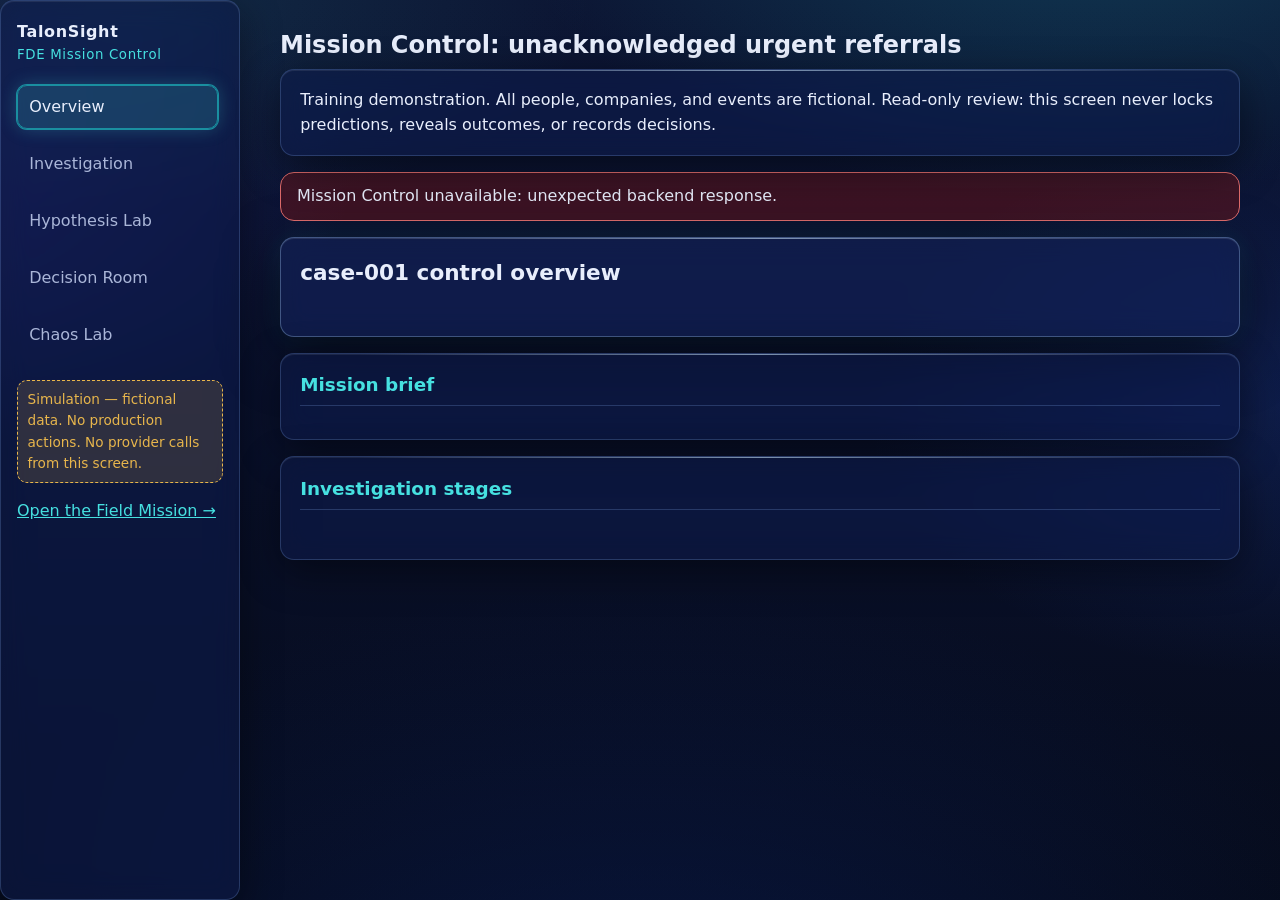
==== frontend/control.html @ 3d10b16f "Checkpoint: FDE Mission Control through MC-009.1" ====
<!DOCTYPE html>
<html lang="en">
<head>
<meta charset="utf-8">
<meta name="viewport" content="width=device-width, initial-scale=1">
<title>FDE Mission Control — case-001 (fictional training demonstration)</title>
<link rel="stylesheet" href="mission.css">
<link rel="stylesheet" href="control.css">
</head>
<body>
<div class="app">
  <aside class="side glass" aria-label="Mission Control navigation">
    <div class="brand">TalonSight <small>FDE Mission Control</small></div>
    <nav aria-label="Mission Control views">
      <button data-view="view-overview" aria-current="true">Overview</button>
      <button data-view="view-investigation" aria-current="false">Investigation</button>
      <button data-view="view-hypothesis" aria-current="false">Hypothesis Lab</button>
      <button data-view="view-decision" aria-current="false">Decision Room</button>
      <button data-view="view-chaos" aria-current="false">Chaos Lab</button>
    </nav>
    <div class="simflag">Simulation — fictional data. No production actions. No provider calls from this screen.</div>
    <p><a id="fieldLink" class="field-link" href="mission.html">Open the Field Mission →</a></p>
  </aside>

  <div class="main">
    <nav class="topnav glass" aria-label="Mission Control views (compact)">
      <button data-view="view-overview" aria-current="true">Overview</button>
      <button data-view="view-investigation" aria-current="false">Investigation</button>
      <button data-view="view-hypothesis" aria-current="false">Hypothesis Lab</button>
      <button data-view="view-decision" aria-current="false">Decision Room</button>
      <button data-view="view-chaos" aria-current="false">Chaos Lab</button>
    </nav>

    <h1>Mission Control: unacknowledged urgent referrals</h1>
    <div class="glass panel" id="notice">Training demonstration. All people, companies, and events are fictional. Read-only review: this screen never locks predictions, reveals outcomes, or records decisions.</div>
    <div id="error" role="alert"></div>

    <section class="mcview active" id="view-overview" aria-label="Mission Control overview">
      <div class="glass panel lifted">
        <div class="statusline"><span class="mission-name">case-001 control overview</span><span id="mcStatus"></span></div>
        <div class="hero" id="mcHero"></div>
      </div>
      <div class="glass panel">
        <h2>Mission brief</h2>
        <div class="prose" id="mcBrief"></div>
      </div>
      <div class="glass panel">
        <h2>Investigation stages</h2>
        <ol class="steps" id="mcSteps"></ol>
      </div>
    </section>

    <section class="mcview" id="view-investigation" aria-label="Investigation context">
      <div class="glass panel">
        <h2>Investigation summary</h2>
        <div class="hero" id="mcSummary"></div>
      </div>
      <div class="glass panel">
        <h2>Investigation map</h2>
        <div role="tablist" aria-label="Map views">
          <button data-gtab="evidence" aria-pressed="true">Evidence map</button>
          <button data-gtab="illustrative" aria-pressed="false">Illustrative workflow</button>
        </div>
        <div id="gtabEvidence">
          <svg id="mcGraph" viewBox="0 0 660 420" role="group" aria-label="Evidence-backed relationship map"></svg>
          <div class="refs">Solid cyan = verified source or derivation · dashed gold = reported stakeholder assertion · dotted violet = hypothesized relevance. No arrowheads, no causal claims: relevance is not causation. Unresolved questions appear in the ledger only and are never drawn as relationships.</div>
        </div>
        <div id="gtabIllustrative" style="display:none">
          <div class="card illust-banner"><strong>Illustrative workflow — not verified system topology.</strong> Teaching diagram with fictional components; its connections are not evidence and prove nothing about delivery or acknowledgment.</div>
          <svg id="mcIllust" viewBox="0 0 640 160" role="img" aria-label="Illustrative workflow diagram"></svg>
        </div>
      </div>
      <div class="mc-split">
        <div class="glass panel">
          <h2>Evidence ledger</h2>
          <div id="mcLoading">Loading backend evidence…</div>
          <label>Search evidence: <input id="mcSearch" type="search" placeholder="filter by title or description"></label>
          <div id="mcFilters" role="group" aria-label="Filter by classification"></div>
          <ul id="mcList"></ul>
        </div>
        <div class="glass panel lifted" aria-live="polite">
          <h2>Context inspector</h2>
          <div id="mcInspector"><p>Select an evidence item to inspect its source, classification, and provenance.</p></div>
        </div>
      </div>
    </section>

    <section class="mcview" id="view-hypothesis" aria-label="Hypothesis Lab">
      <div class="glass panel">
        <h2>Hypothesis Lab (read-only)</h2>
        <div class="prose">The two competing explanations, side by side with the evidence relevant to each. Nothing here locks predictions, reveals outcomes, or records decisions.</div>
        <p><a class="field-link" href="mission.html">Perform authorized actions in the Field Mission →</a></p>
      </div>
      <div id="mcLab"></div>
      <div class="glass panel">
        <h2>Shared open questions</h2>
        <div id="mcLabQuestions"></div>
      </div>
      <div class="glass panel">
        <h2>Diagnostic status</h2>
        <div id="mcLabStatus"></div>
      </div>
    </section>

    <section class="mcview" id="view-decision" aria-label="Decision Room">
      <div class="glass panel">
        <h2>Decision Room</h2>
        <div class="prose" id="mcDecisionContext"></div>
      </div>
      <div class="status-grid" id="mcDecisionCards"></div>
      <div class="glass panel warn">
        <strong>Recommendation is not authorization.</strong>
        <span>Approval records a human decision on the exact proposal version. Nothing here deploys, executes, or claims remediation.</span>
      </div>
      <div class="glass panel">
        <h2>Proposal under review</h2>
        <div id="mcProposal"></div>
      </div>
      <div class="glass panel">
        <h2>Verification plan</h2>
        <div id="mcVerify"></div>
      </div>
      <div class="glass panel">
        <h2>Human review</h2>
        <div id="mcHumanReview"></div>
        <p><a class="field-link" href="mission.html">Open the Field Mission to approve, reject, defer, or report →</a></p>
      </div>
      <div class="glass panel">
        <h2>Investigation receipt</h2>
        <div class="prose">
          <p><strong>No verified receipt linkage for this Field Mission.</strong></p>
          <p>Private investigation receipts exist offline, but none can be claimed as this mission's receipt. Stored receipts carry only the case identifier (case-001) — no mission, experiment, prediction, or assessment identifier — so sharing case-001 does not establish a receipt-to-mission relationship. This browser interface also has no read-only receipt endpoint (none is authorized under the current scope), so no receipt can be retrieved or integrity-checked here: receipt verification is unavailable through this interface.</p>
          <p>A linked receipt would report five independent facts separately — stored, integrity-checked, adjudicated, authorized, executed — and a stored hash alone would prove only that a stored file is unchanged, not that its investigation was accurate, independently validated, or causally correct. Pending adjudication stays pending.</p>
          <p>Future integration needs: record the mission and prediction identifiers in new receipts, plus a scoped read-only endpoint serving only the linked receipt. Stored receipts remain reviewable through the existing offline receipt command; authorized mission actions stay in the Field Mission.</p>
        </div>
        <p><a class="field-link" href="mission.html">Open the Field Mission →</a>
        <a class="field-link" href="investigate.html">Open the AI Investigation Workspace →</a></p>
      </div>
    </section>

    <section class="mcview" id="view-chaos" aria-label="Chaos Lab">
      <div class="glass panel">
        <h2>Chaos Lab (synthetic demonstration)</h2>
        <div class="prose">Fictional failure scenarios for exploring what would be detectable and what evidence recovery would require. Nothing here executes, measures, or verifies anything.</div>
        <div class="ctabs" role="tablist" aria-label="Chaos Lab sections">
          <button data-ctab="scenario" aria-pressed="true">Scenario</button>
          <button data-ctab="results" aria-pressed="false">Simulation Results</button>
          <button data-ctab="evaluation" aria-pressed="false">Chaos Crew Evaluation</button>
          <button data-ctab="recovery" aria-pressed="false">Recovery Verification</button>
        </div>
      </div>
      <div id="ctabScenario">
        <div class="glass panel">
          <h2>System under test</h2>
          <svg id="mcChaosFlow" viewBox="0 0 660 160" role="img" aria-label="Illustrative fictional workflow"></svg>
          <div class="refs">Illustrative workflow — not verified system topology. Fictional components; connections prove nothing.</div>
        </div>
        <div class="chaos-grid">
          <div class="glass panel">
            <h2>Scenario catalog</h2>
            <div id="mcScenarioList"></div>
          </div>
          <div class="glass panel lifted" aria-live="polite">
            <h2>Experiment preview</h2>
            <div id="mcScenarioDetail"><p>Select a scenario to preview its hypothesized failure, test, and falsification conditions.</p></div>
          </div>
        </div>
        <div class="glass panel">
          <h2>Results</h2>
          <div id="mcChaosResults"><p><span class="tag">Not run</span> No verified results. Recovery not established.</p></div>
        </div>
      </div>
      <div id="ctabResults" hidden>
        <div class="glass panel">
          <h2>Simulation Results (previously generated)</h2>
          <div class="prose">Offline synthetic simulations — previously generated results. Viewing these never executes a simulation.</div>
          <div id="mcResultSummary"><p class="refs">Open this tab to load the summary.</p></div>
        </div>
      </div>
      <div id="ctabEvaluation" hidden>
        <div class="glass panel">
          <h2>Chaos Crew Evaluation (previously generated)</h2>
          <div class="prose">Offline synthetic evaluation — previously generated report.</div>
          <div id="mcEvalReport"><p class="refs">Open this tab to load the report.</p></div>
        </div>
      </div>
      <div id="ctabRecovery" hidden>
        <div class="glass panel">
          <h2>Recovery Verification (previously generated)</h2>
          <div class="prose">Offline synthetic recovery records. Verified here means only: the specified synthetic repair passed its defined post-repair checks — never production recovery.</div>
          <div id="mcRecoveryRecords"><p class="refs">Open this tab to load the records.</p></div>
        </div>
      </div>
    </section>
  </div>
</div>
<script src="control.js"></script>
</body>
</html>
---- frontend/mission.css ----
/* FDE Command Center — Liquid Glass design system (Task 009.3).
   Native CSS only: no frameworks, no runtime dependencies.
   All investigation content keeps the plain class hooks the mission
   renderer uses (.card, .tag, .refs); this sheet only presents them. */

:root {
  --navy-950: #060b1a;
  --navy-900: #0a1230;
  --navy-800: #101c4a;
  --ink: #e8eefc;
  --ink-dim: #aab6d8;
  --cyan: #46e0e0;
  --cyan-deep: #1a8fa0;
  --teal-glow: rgba(70, 224, 224, 0.16);
  --gold: #e8b64c;
  --gold-glow: rgba(232, 182, 76, 0.16);
  --glass: rgba(16, 28, 74, 0.55);
  --glass-strong: rgba(10, 18, 48, 0.78);
  --stroke: rgba(140, 180, 255, 0.22);
  --radius: 14px;
  --gap: 1rem;
  --font: system-ui, -apple-system, "Segoe UI", sans-serif;
}

* { box-sizing: border-box; }

body {
  margin: 0;
  font-family: var(--font);
  color: var(--ink);
  background:
    radial-gradient(46em 22em at 12% 0%, rgba(70, 224, 224, 0.10), transparent 60%),
    radial-gradient(60em 30em at 85% -10%, rgba(26, 143, 160, 0.30), transparent 60%),
    radial-gradient(40em 26em at 100% 45%, rgba(40, 90, 220, 0.16), transparent 65%),
    radial-gradient(50em 28em at -10% 20%, rgba(70, 60, 180, 0.28), transparent 60%),
    radial-gradient(70em 40em at 50% 115%, rgba(10, 30, 90, 0.55), transparent 70%),
    linear-gradient(180deg, #0c1533 0%, var(--navy-900) 35%, var(--navy-950) 100%);
  background-attachment: fixed;
  min-height: 100vh;
  line-height: 1.55;
}

/* Fallback when backdrop-filter is unavailable: solid glass-strong. */
.glass {
  background: var(--glass-strong);
  border: 1px solid var(--stroke);
  border-radius: var(--radius);
  box-shadow: 0 12px 40px rgba(0, 0, 0, 0.45), inset 0 1px 0 rgba(255, 255, 255, 0.08);
}
@supports (backdrop-filter: blur(2px)) {
  .glass {
    background: var(--glass);
    backdrop-filter: blur(14px) saturate(1.25);
    -webkit-backdrop-filter: blur(14px) saturate(1.25);
  }
}

.app { display: grid; grid-template-columns: 15em 1fr; min-height: 100vh; }

/* ---- Sidebar ---- */
.side {
  padding: 1.2rem 1rem;
  border-right: 1px solid var(--stroke);
  position: sticky;
  top: 0;
  height: 100vh;
  overflow: auto;
}
.brand { font-weight: 700; letter-spacing: 0.04em; }
.brand small { display: block; color: var(--cyan); font-weight: 400; }
.side nav { display: flex; flex-direction: column; gap: 0.4rem; margin-top: 1rem; }
.side nav button {
  text-align: left;
  font: inherit;
  color: var(--ink-dim);
  background: transparent;
  border: 1px solid transparent;
  border-radius: 10px;
  padding: 0.55em 0.7em;
  cursor: pointer;
  transition: background 160ms ease, color 160ms ease, border-color 160ms ease;
}
.side nav button:hover { background: var(--teal-glow); color: var(--ink); }
.side nav button[aria-current="true"] {
  color: var(--ink);
  border-color: var(--cyan-deep);
  background: var(--teal-glow);
  box-shadow: 0 0 0 1px var(--cyan-deep), 0 0 18px rgba(70, 224, 224, 0.25);
}
.simflag {
  margin-top: 1.2rem;
  padding: 0.6em 0.7em;
  border: 1px dashed var(--gold);
  border-radius: 10px;
  color: var(--gold);
  font-size: 0.85em;
  background: var(--gold-glow);
}

/* ---- Main ---- */
.main { padding: 1.4rem clamp(1rem, 4vw, 2.5rem); max-width: 72em; }
.workspace { display: none; }
.workspace.active { display: block; }
.panel { padding: 1.1rem 1.2rem; margin: 0 0 var(--gap); position: relative; overflow: hidden; }
.panel > h2:first-child { margin-top: 0; }
/* Soft top-edge highlight: light catching the frosted surface. */
.panel::before {
  content: "";
  position: absolute;
  top: 0; left: 8%; right: 8%;
  height: 1px;
  background: linear-gradient(90deg, transparent, rgba(200, 230, 255, 0.55), transparent);
  pointer-events: none;
}
.panel.lifted {
  background: var(--glass-strong);
  border-color: rgba(170, 210, 255, 0.32);
  box-shadow: 0 18px 55px rgba(0, 0, 0, 0.55), 0 0 26px rgba(70, 224, 224, 0.10), inset 0 1px 0 rgba(255, 255, 255, 0.10);
}
@supports (backdrop-filter: blur(2px)) {
  .panel.lifted { background: rgba(20, 34, 86, 0.62); }
}

h1 { font-size: 1.5rem; margin: 0.2em 0; }
h2 { font-size: 1.15rem; color: var(--cyan); border-bottom: 1px solid var(--stroke); padding-bottom: 0.3em; }
h3 { font-size: 1rem; color: var(--ink-dim); }

/* Investigation content hooks (semantics unchanged from Task 009). */
.card {
  border: 1px solid var(--stroke);
  border-radius: 10px;
  padding: 0.7em 0.9em;
  margin: 0.6em 0;
  background: rgba(6, 11, 26, 0.45);
}
.tag {
  display: inline-block;
  font-size: 0.8em;
  color: var(--cyan);
  border: 1px solid var(--cyan-deep);
  border-radius: 999px;
  padding: 0 0.6em;
  margin-right: 0.4em;
}
.tag.warn, .tag.decision { color: var(--gold); border-color: var(--gold); }
.refs { font-size: 0.85em; color: var(--ink-dim); margin-top: 0.3em; }
.metrics { display: grid; grid-template-columns: repeat(auto-fit, minmax(13em, 1fr)); gap: 0.7rem; }
.metrics .card strong { font-size: 1.25em; color: var(--ink); }

/* Stepper */
.steps { list-style: none; padding: 0; display: flex; flex-wrap: wrap; gap: 0.35em; }
.steps li { border: 1px solid var(--stroke); border-radius: 999px; padding: 0.2em 0.7em; font-size: 0.82em; color: var(--ink-dim); }
.steps li.done { color: #9fe8b4; border-color: #2c7a4b; }
.steps li.current { color: var(--gold); border-color: var(--gold); }

/* Controls */
button, .btn {
  font: inherit;
  color: var(--ink);
  background: rgba(26, 143, 160, 0.25);
  border: 1px solid var(--cyan-deep);
  border-radius: 10px;
  padding: 0.5em 0.9em;
  margin: 0.2em 0.3em 0.2em 0;
  cursor: pointer;
  transition: box-shadow 160ms ease, background 160ms ease, transform 160ms ease;
}
button:hover:not(:disabled) { background: rgba(70, 224, 224, 0.28); box-shadow: 0 0 14px rgba(70, 224, 224, 0.35); }
button:disabled { opacity: 0.45; cursor: not-allowed; }
button.warn { border-color: var(--gold); background: var(--gold-glow); }
button:focus-visible, a:focus-visible, input:focus-visible, select:focus-visible {
  outline: 2px solid var(--cyan);
  outline-offset: 2px;
}
input, select {
  font: inherit;
  color: var(--ink);
  background: rgba(6, 11, 26, 0.7);
  border: 1px solid var(--stroke);
  border-radius: 8px;
  padding: 0.4em 0.6em;
  max-width: 100%;
}
label { display: block; margin: 0.4em 0; }
#error {
  display: none;
  border: 1px solid #e06c6c;
  border-radius: var(--radius);
  background: rgba(120, 20, 20, 0.45);
  padding: 0.7em 1em;
  margin-bottom: var(--gap);
}
blockquote { border-left: 3px solid var(--cyan); margin: 0.6em 0; padding: 0.3em 0.8em; color: var(--ink); }

/* Compact top navigation for tablet and mobile. */
.topnav { display: none; }
@media (max-width: 760px) {
  .app { grid-template-columns: 1fr; }
  .side { display: none; }
  .topnav {
    display: flex;
    gap: 0.3rem;
    overflow-x: auto;
    padding: 0.6rem;
    position: sticky;
    top: 0;
    z-index: 5;
  }
  .topnav button { white-space: nowrap; margin: 0; }
}

@media (prefers-reduced-motion: reduce) {
  *, *::before, *::after { transition: none !important; }
}

/* ---- Workspace overview console ---- */
.statusline {
  display: flex; flex-wrap: wrap; gap: 0.5em; align-items: baseline;
  font-size: 1.05rem;
}
.statusline .mission-name { font-size: 1.35rem; font-weight: 700; }
.hero { display: grid; grid-template-columns: repeat(auto-fit, minmax(10em, 1fr)); gap: 0.8rem; margin: 0.9rem 0; }
.hero .card { text-align: center; padding: 0.9em 0.5em; margin: 0; }
.hero .figure { display: block; font-size: 2.1rem; font-weight: 700; color: var(--cyan); line-height: 1.1; }
.hero .figure.gold { color: var(--gold); }
.hero .caption { font-size: 0.85em; color: var(--ink-dim); }
.timeline { list-style: none; margin: 0.6em 0 0; padding: 0; }
.timeline li {
  position: relative;
  padding: 0.3em 0 0.3em 1.6em;
  font-size: 0.92em;
  color: var(--ink-dim);
  border-left: 1px solid var(--stroke);
  margin-left: 0.4em;
}
.timeline li::before {
  content: "";
  position: absolute; left: -5px; top: 0.75em;
  width: 9px; height: 9px; border-radius: 50%;
  background: var(--navy-800); border: 1px solid var(--stroke);
}
.timeline li.done { color: var(--ink); }
.timeline li.done::before { background: var(--cyan-deep); border-color: var(--cyan); }
.timeline li.current { color: var(--gold); }
.timeline li.current::before {
  background: var(--gold); border-color: var(--gold);
  box-shadow: 0 0 10px rgba(232, 182, 76, 0.7);
}

/* Distinct hypothesis cards: H-ACK cyan, H-QUEUE violet, report neutral. */
.hyp { border-left-width: 3px; }
.hyp-hack { border-left-color: var(--cyan); }
.hyp-hqueue { border-left-color: #9a8cff; }
.hyp-id { font-weight: 700; letter-spacing: 0.03em; }
.hyp-hack .hyp-id { color: var(--cyan); }
.hyp-hqueue .hyp-id { color: #9a8cff; }

/* Declutter: collapsible reference, concise brief, comfortable measure. */
.prose { max-width: 62ch; }
details.ref { border: 1px solid var(--stroke); border-radius: 10px; padding: 0.5em 0.8em; margin-top: 0.6em; }
details.ref summary { cursor: pointer; color: var(--cyan); }
details.ref summary:focus-visible { outline: 2px solid var(--cyan); outline-offset: 2px; }

/* Navigation icons and active presence (glyphs, no images). */
.side nav button::before, .topnav button::before { margin-right: 0.5em; color: var(--cyan-deep); }
button[data-ws="ws-overview"]::before { content: "◆"; }
button[data-ws="ws-evidence"]::before { content: "▤"; }
button[data-ws="ws-diagnostics"]::before { content: "◉"; }
button[data-ws="ws-decision"]::before { content: "✓"; }
button[data-ws="ws-report"]::before { content: "▦"; }
.side nav button[aria-current="true"]::before { color: var(--cyan); }
.topnav button[aria-current="true"] {
  border-color: var(--cyan-deep);
  box-shadow: 0 0 12px rgba(70, 224, 224, 0.3);
}
---- frontend/control.css ----
/* Mission Control slice layout. Tokens and components come from mission.css;
   only the three-panel arrangement and view switching live here. */
.mcview { display: none; }
.mcview.active { display: block; }
.mc-split { display: grid; grid-template-columns: minmax(14em, 1fr) minmax(16em, 1.2fr); gap: 1rem; align-items: start; }
#mcList { list-style: none; margin: 0; padding: 0; display: flex; flex-direction: column; gap: 0.35rem; }
#mcList button {
  width: 100%; text-align: left; margin: 0;
  border-color: var(--stroke); background: rgba(6, 11, 26, 0.45);
}
#mcList button[aria-current="true"] {
  border-color: var(--cyan); background: var(--teal-glow);
  box-shadow: 0 0 14px rgba(70, 224, 224, 0.45), inset 0 0 0 1px var(--cyan-deep);
}
.group-h { font-size: 0.9rem; color: var(--cyan); margin: 0.8em 0 0.3em; }
#mcList ul { list-style: none; margin: 0; padding: 0; display: flex; flex-direction: column; gap: 0.35rem; }
.chips-label { font-size: 0.85em; color: var(--ink-dim); }
#mcFilters { display: flex; flex-wrap: wrap; gap: 0.3rem; margin: 0.6em 0; }
#mcFilters button { margin: 0; font-size: 0.85em; padding: 0.35em 0.7em; }
#mcFilters button[aria-pressed="true"] {
  border-color: var(--cyan); background: var(--teal-glow);
  box-shadow: 0 0 10px rgba(70, 224, 224, 0.3);
}
#mcSearch { width: 100%; margin: 0.2em 0 0.4em; }
.field-link { color: var(--cyan); }
.field-link:visited { color: var(--cyan-deep); }
.field-link:hover { text-shadow: 0 0 10px rgba(70, 224, 224, 0.6); }

/* Evidence graph: verified solid, reported dashed, hypothesized dotted. */
#mcGraph { width: 100%; height: auto; }
#mcGraph .edge line { stroke-width: 2; }
#mcGraph .edge text { fill: var(--ink-dim); font-size: 11px; text-anchor: middle; paint-order: stroke; stroke: rgba(3, 6, 16, 0.9); stroke-width: 3px; }

#mcGraph .edge-verified line { stroke: var(--cyan); }
#mcGraph .edge-reported line { stroke: var(--gold); stroke-dasharray: 7 4; }
#mcGraph .edge-hypothesized line { stroke: #9a8cff; stroke-dasharray: 2 4; stroke-width: 2.5; }
#mcGraph .node { cursor: pointer; }
#mcGraph .node rect { fill: rgba(6, 11, 26, 0.7); stroke: var(--stroke); }
#mcGraph .node text { fill: var(--ink); font-size: 12px; text-anchor: middle; }
#mcGraph .node[aria-current="true"] rect { stroke: var(--cyan); stroke-width: 2.5; filter: drop-shadow(0 0 6px rgba(70, 224, 224, 0.6)); }
#mcGraph .node:focus-visible { outline: 2px solid var(--cyan); outline-offset: 4px; }

/* Illustrative diagram: visually fenced off from evidence. */
.illust-banner { border-color: var(--gold); }
#mcIllust { width: 100%; height: auto; opacity: 0.85; }
#mcIllust .illust-node rect { fill: transparent; stroke: var(--gold); stroke-dasharray: 6 4; }
#mcIllust .illust-node text { fill: var(--gold); font-size: 12px; text-anchor: middle; }
#mcIllust .illust-link { stroke: var(--gold); stroke-dasharray: 4 4; }
#mcIllust text { fill: var(--ink-dim); font-size: 11px; }
#mcSummary .card { text-align: center; margin: 0; }
#mcSummary .figure { font-size: 1.8rem; font-weight: 700; color: var(--cyan); display: block; line-height: 1.1; }
#mcSummary .caption { font-size: 0.82em; color: var(--ink-dim); }
.insp-row { margin: 0.45em 0; }
.insp-row dt { font-size: 0.82em; color: var(--ink-dim); }
.insp-row dd { margin: 0.1em 0 0; }
@media (max-width: 760px) {
  .mc-split { grid-template-columns: 1fr; }
}
.hyp-grid { display: grid; grid-template-columns: 1fr 1fr; gap: 0.8em; margin: 0.8em 0; }
@media (max-width: 760px) {
  .hyp-grid { grid-template-columns: 1fr; }
}
.hyp-panel h3 { letter-spacing: 0.06em; }
.hyp-text { font-size: 1.02em; }
.rel-list { margin: 0.3em 0 0.8em; padding-left: 1.1em; }
.rel-list li { margin: 0.35em 0; }
.hyp-panel button[data-hyp], .rel-list button[data-item] { margin-top: 0.3em; }
.status-grid { display: grid; grid-template-columns: 1fr 1fr 1fr; gap: 0.8em; margin: 0.8em 0; }
@media (max-width: 760px) {
  .status-grid { grid-template-columns: 1fr; }
}
.status-card h3 { font-size: 0.95em; letter-spacing: 0.04em; }
.status-card p { margin: 0.3em 0; }
.warn { border-color: var(--gold); }
.chaos-grid { display: grid; grid-template-columns: 1fr 1fr; gap: 0.8em; margin: 0.8em 0; }
@media (max-width: 760px) {
  .chaos-grid { grid-template-columns: 1fr; }
}
#mcChaosFlow { width: 100%; height: auto; }
#mcChaosFlow .chaos-node rect { fill: transparent; stroke: var(--cyan); stroke-dasharray: 6 4; }
#mcChaosFlow .chaos-node text { fill: var(--ink); font-size: 12px; text-anchor: middle; }
#mcChaosFlow .chaos-link { stroke: var(--ink-dim); stroke-dasharray: 4 4; }
#mcScenarioDetail button[data-variant][aria-pressed="true"] { outline: 2px solid var(--cyan); outline-offset: 2px; }
.ctabs { display: flex; flex-wrap: wrap; gap: 0.5em; margin-top: 0.6em; }
.ctabs button[aria-pressed="true"] { outline: 2px solid var(--cyan); outline-offset: 2px; }
.ctable { border-collapse: collapse; width: 100%; margin: 0.5em 0; }
.ctable th, .ctable td { border: 1px solid var(--stroke); padding: 0.35em 0.6em; text-align: left; }
.ctable th { color: var(--ink-dim); font-weight: 600; }
#view-chaos details { margin: 0.4em 0; }
#view-chaos summary { cursor: pointer; }
#view-chaos summary:focus-visible, #view-chaos button:focus-visible { outline: 2px solid var(--cyan); outline-offset: 2px; }
@media (max-width: 760px) {
  .ctable { font-size: 0.85em; }
}
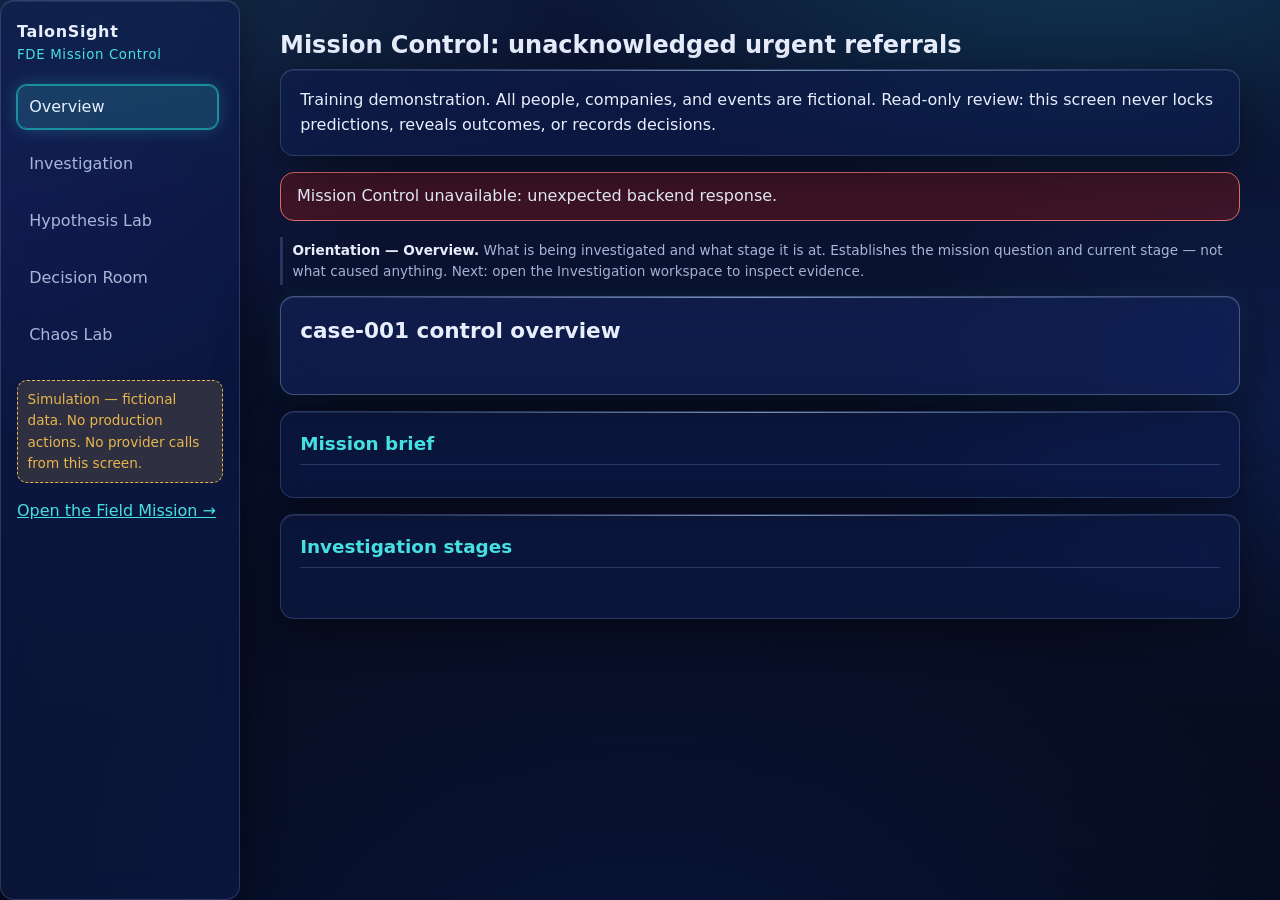
==== commit fb85bd05: "checkpoint: accept CP-003.S2 validated baseline" ====
--- a/frontend/control.html
+++ b/frontend/control.html
@@ -36,6 +36,7 @@
     <div id="error" role="alert"></div>
 
     <section class="mcview active" id="view-overview" aria-label="Mission Control overview">
+      <p class="orient"><strong>Orientation — Overview.</strong> What is being investigated and what stage it is at. Establishes the mission question and current stage — not what caused anything. Next: open the Investigation workspace to inspect evidence.</p>
       <div class="glass panel lifted">
         <div class="statusline"><span class="mission-name">case-001 control overview</span><span id="mcStatus"></span></div>
         <div class="hero" id="mcHero"></div>
@@ -51,6 +52,7 @@
     </section>
 
     <section class="mcview" id="view-investigation" aria-label="Investigation context">
+      <p class="orient"><strong>Orientation — Investigation.</strong> The evidence map, ledger, and inspector. Establishes what is recorded, how each item is classified, and where it comes from — never what caused what. Next: compare the two explanations in the Hypothesis Lab.</p>
       <div class="glass panel">
         <h2>Investigation summary</h2>
         <div class="hero" id="mcSummary"></div>
@@ -86,6 +88,7 @@
     </section>
 
     <section class="mcview" id="view-hypothesis" aria-label="Hypothesis Lab">
+      <p class="orient"><strong>Orientation — Hypothesis Lab.</strong> H-ACK and H-QUEUE side by side with the evidence relevant to each. Establishes what would discriminate between them — nothing here locks predictions, reveals outcomes, or records decisions. Next: authorized actions happen in the Field Mission.</p>
       <div class="glass panel">
         <h2>Hypothesis Lab (read-only)</h2>
         <div class="prose">The two competing explanations, side by side with the evidence relevant to each. Nothing here locks predictions, reveals outcomes, or records decisions.</div>
@@ -103,6 +106,7 @@
     </section>
 
     <section class="mcview" id="view-decision" aria-label="Decision Room">
+      <p class="orient"><strong>Orientation — Decision Room.</strong> Read-only review of the proposal, verification plan, and recorded human decision. Establishes what is proposed and decided — approval is impossible here and execution happens nowhere in this product. Next: act in the Field Mission, cite the final report.</p>
       <div class="glass panel">
         <h2>Decision Room</h2>
         <div class="prose" id="mcDecisionContext"></div>
@@ -139,6 +143,7 @@
     </section>
 
     <section class="mcview" id="view-chaos" aria-label="Chaos Lab">
+      <p class="orient"><strong>Orientation — Chaos Lab.</strong> Fictional failure scenarios with previously generated results. Establishes what would be detectable and what recovery would require — never a finding about a real system. Tabs, in order: Scenario, Simulation Results, Evaluation, Recovery. Next: start at the Scenario tab and work left to right.</p>
       <div class="glass panel">
         <h2>Chaos Lab (synthetic demonstration)</h2>
         <div class="prose">Fictional failure scenarios for exploring what would be detectable and what evidence recovery would require. Nothing here executes, measures, or verifies anything.</div>
--- a/frontend/control.css
+++ b/frontend/control.css
@@ -22,6 +22,8 @@
   box-shadow: 0 0 10px rgba(70, 224, 224, 0.3);
 }
 #mcSearch { width: 100%; margin: 0.2em 0 0.4em; }
+.orient { font-size: 0.85em; color: var(--ink-dim); border-left: 3px solid var(--stroke); padding: 0.2em 0 0.2em 0.7em; margin: 0 0 0.8em; max-width: 72em; }
+.orient strong { color: var(--ink); font-weight: 600; }
 .field-link { color: var(--cyan); }
 .field-link:visited { color: var(--cyan-deep); }
 .field-link:hover { text-shadow: 0 0 10px rgba(70, 224, 224, 0.6); }
